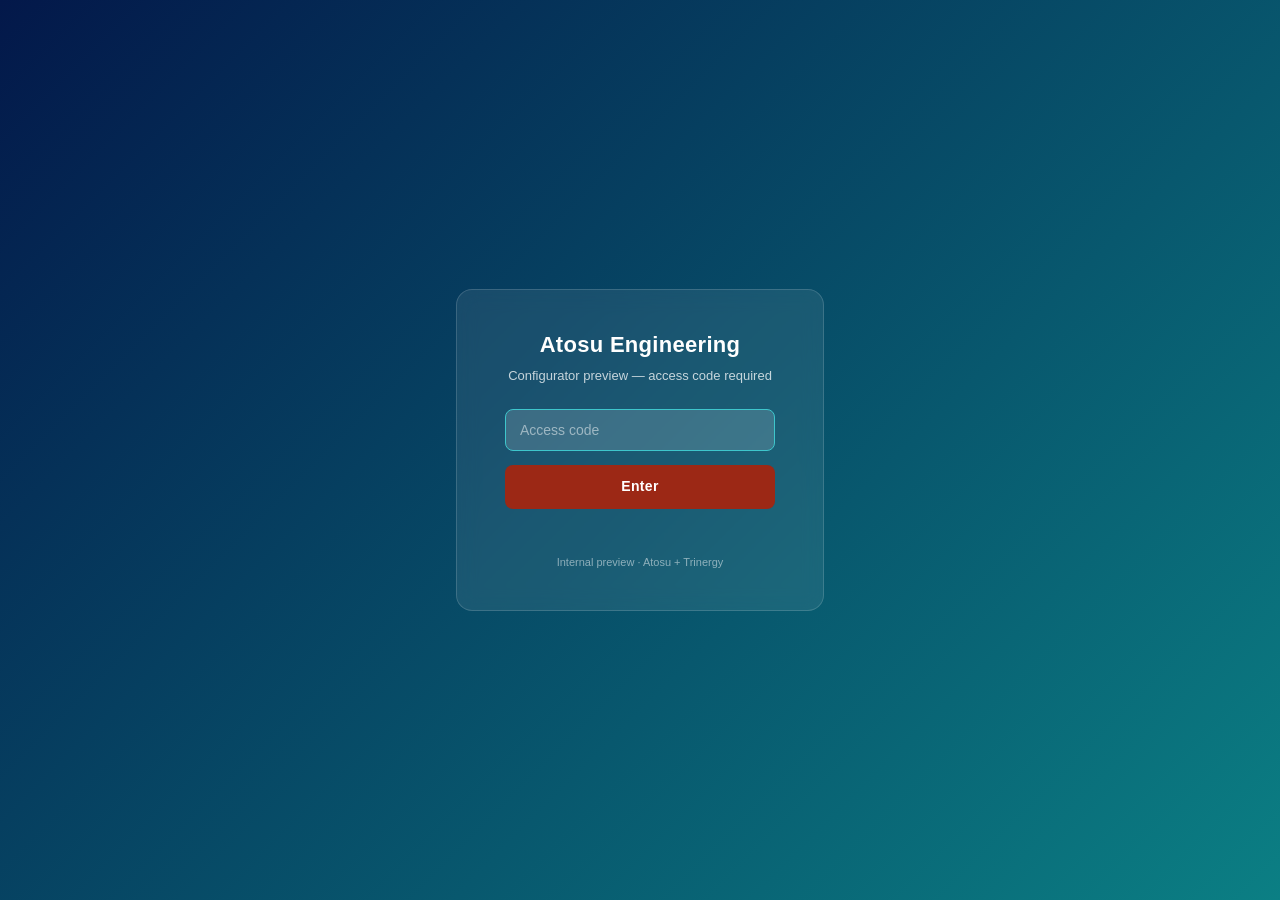
==== demo/configurator/index.html @ ccfc3abc "Add Atosu Configurator — custom UI on StreamPipes backend New nginx container (port 8081) serves a w" ====
<!doctype html>
<html lang="en">
<head>
<meta charset="utf-8"/>
<meta name="viewport" content="width=device-width,initial-scale=1"/>
<title>Atosu Engineering — Configurator</title>
<style>
  :root{--navy:#03184A;--maroon:#9C2815;--teal:#0B7F84;--ink:#0f172a;--bg:#f8fafc;--line:#e2e8f0}
  *{box-sizing:border-box}
  html,body{height:100%;margin:0;font:14px/1.4 -apple-system,BlinkMacSystemFont,"Segoe UI",Inter,Roboto,sans-serif;color:var(--ink);background:var(--bg)}
  button{font:inherit;cursor:pointer}

  /* Access gate */
  #gate{position:fixed;inset:0;background:linear-gradient(135deg,#03184A 0%,#0B7F84 100%);display:grid;place-items:center;z-index:9999;color:#fff}
  #gate .card{background:rgba(255,255,255,.08);backdrop-filter:blur(10px);padding:40px 48px;border-radius:16px;text-align:center;border:1px solid rgba(255,255,255,.15);max-width:380px}
  #gate h1{margin:0 0 6px;font-size:22px;font-weight:700;letter-spacing:.3px}
  #gate .sub{opacity:.75;font-size:13px;margin-bottom:24px}
  #gate input{width:100%;padding:12px 14px;border-radius:8px;border:1px solid rgba(255,255,255,.25);background:rgba(255,255,255,.1);color:#fff;font-size:14px;outline:none}
  #gate input::placeholder{color:rgba(255,255,255,.5)}
  #gate input:focus{border-color:#3EC6CC;background:rgba(255,255,255,.15)}
  #gate button{margin-top:14px;width:100%;padding:12px;background:#9C2815;color:#fff;border:0;border-radius:8px;font-weight:600;letter-spacing:.3px}
  #gate button:hover{background:#b63018}
  #gate .err{margin-top:12px;color:#ffb4a8;font-size:12px;min-height:16px}
  #gate .hint{margin-top:18px;opacity:.5;font-size:11px}

  /* Top bar */
  .topbar{height:52px;background:var(--navy);color:#fff;display:flex;align-items:center;padding:0 18px;gap:14px;box-shadow:0 1px 0 rgba(0,0,0,.08);position:relative;z-index:50}
  .topbar .brand{font-weight:700;letter-spacing:.4px;font-size:15px}
  .topbar .brand span{color:#3EC6CC}
  .topbar .sep{flex:1}
  .topbar button{background:transparent;color:#fff;border:1px solid rgba(255,255,255,.25);padding:7px 14px;border-radius:7px;font-size:13px;display:inline-flex;align-items:center;gap:7px}
  .topbar button:hover{background:rgba(255,255,255,.08)}
  .topbar button.primary{background:#9C2815;border-color:#9C2815}
  .topbar button.primary:hover{background:#b63018}
  .pill{font-size:11px;padding:3px 9px;border-radius:999px;background:rgba(62,198,204,.18);color:#3EC6CC;border:1px solid rgba(62,198,204,.3)}

  /* Body = iframe of the config builder */
  .main{height:calc(100vh - 52px);width:100%;display:flex}
  iframe{flex:1;border:0;height:100%;width:100%;background:#fff}

  /* Live devices slide-over */
  #live{position:fixed;top:52px;right:0;bottom:0;width:440px;background:#fff;box-shadow:-6px 0 24px rgba(2,10,30,.18);transform:translateX(100%);transition:transform .25s ease;z-index:200;display:flex;flex-direction:column}
  #live.open{transform:translateX(0)}
  #live header{padding:14px 18px;background:var(--navy);color:#fff;display:flex;align-items:center;gap:10px}
  #live header b{flex:1;font-size:14px;letter-spacing:.3px}
  #live header button{background:transparent;color:#fff;border:0;font-size:22px;line-height:1;padding:0 6px}
  #live .body{flex:1;overflow:auto;padding:14px 16px}
  #live .toolbar{padding:10px 16px;border-bottom:1px solid var(--line);background:#f8fafc;display:flex;gap:8px}
  #live .toolbar button{flex:1;padding:9px;background:var(--navy);color:#fff;border:0;border-radius:7px;font-weight:600;font-size:12.5px;letter-spacing:.2px}
  #live .toolbar button.ghost{background:#fff;color:var(--navy);border:1px solid var(--line)}
  .dev{border:1px solid var(--line);border-radius:10px;padding:12px 14px;margin-bottom:10px;cursor:pointer;transition:.15s;background:#fff}
  .dev:hover{border-color:var(--navy);box-shadow:0 2px 8px rgba(2,10,30,.08)}
  .dev .row{display:flex;align-items:center;gap:10px}
  .dev .name{font-weight:600;flex:1}
  .dev .meta{font-size:11.5px;color:#64748b;margin-top:5px}
  .badge{font-size:10px;padding:2px 8px;border-radius:999px;font-weight:600;letter-spacing:.3px}
  .badge.on{background:#dcfce7;color:#15803d}
  .badge.off{background:#fee2e2;color:#991b1b}

  /* Add device form */
  #form{display:none;background:#f8fafc;border:1px solid var(--line);border-radius:10px;padding:14px;margin-bottom:12px}
  #form.open{display:block}
  #form label{display:block;font-size:11.5px;font-weight:600;color:#475569;margin:8px 0 4px}
  #form input,#form select{width:100%;padding:8px 10px;border:1px solid var(--line);border-radius:7px;font:inherit;font-size:13px;outline:none}
  #form input:focus,#form select:focus{border-color:var(--teal)}
  #form .btns{display:flex;gap:8px;margin-top:12px}
  #form button{flex:1;padding:8px;border:0;border-radius:7px;font-weight:600;font-size:12.5px}
  #form .save{background:var(--maroon);color:#fff}
  #form .cancel{background:#fff;color:#475569;border:1px solid var(--line)}
  #formMsg{font-size:11.5px;color:#15803d;margin-top:8px;min-height:14px}
  #formMsg.err{color:#991b1b}

  /* Live telemetry modal */
  #tele{position:fixed;inset:0;background:rgba(2,10,30,.55);display:none;align-items:center;justify-content:center;z-index:300}
  #tele.open{display:flex}
  #tele .box{background:#fff;border-radius:14px;max-width:720px;width:92%;max-height:82vh;display:flex;flex-direction:column;box-shadow:0 20px 60px rgba(0,0,0,.3)}
  #tele header{padding:14px 20px;background:var(--navy);color:#fff;border-radius:14px 14px 0 0;display:flex;align-items:center;gap:10px}
  #tele header b{flex:1}
  #tele header .rl{font-size:11px;color:#3EC6CC;letter-spacing:.3px}
  #tele header button{background:transparent;color:#fff;border:0;font-size:22px;line-height:1}
  #tele .body{flex:1;overflow:auto;padding:14px 18px}
  #tele table{width:100%;border-collapse:collapse;font-size:12.5px}
  #tele th{text-align:left;padding:9px 10px;background:#f1f5f9;color:#334155;font-weight:600;position:sticky;top:0;border-bottom:2px solid var(--line)}
  #tele td{padding:8px 10px;border-bottom:1px solid #f1f5f9;color:#334155;font-family:ui-monospace,SFMono-Regular,Menlo,monospace;font-size:12px}
  #tele td.ts{color:#64748b;white-space:nowrap}
  #tele .fault td{background:#fef2f2}
  #tele .foot{padding:10px 18px;background:#f8fafc;border-top:1px solid var(--line);display:flex;align-items:center;font-size:11.5px;color:#64748b;border-radius:0 0 14px 14px}
  #tele .foot .dot{width:7px;height:7px;background:#15803d;border-radius:50%;margin-right:7px;animation:pulse 1.6s ease-in-out infinite}
  @keyframes pulse{0%,100%{opacity:1}50%{opacity:.3}}
</style>
</head>
<body>

<!-- ================= Access gate ================= -->
<div id="gate">
  <div class="card">
    <h1>Atosu Engineering</h1>
    <div class="sub">Configurator preview — access code required</div>
    <input id="code" type="password" placeholder="Access code" autofocus/>
    <button onclick="checkCode()">Enter</button>
    <div class="err" id="gateErr"></div>
    <div class="hint">Internal preview · Atosu + Trinergy</div>
  </div>
</div>

<!-- ================= Top bar ================= -->
<div class="topbar">
  <div class="brand">Atosu <span>Configurator</span></div>
  <span class="pill" id="connPill">● connecting</span>
  <div class="sep"></div>
  <button onclick="toggleLive()">📡 Live Devices</button>
  <button class="primary" onclick="openBuilder()">⚙︎ Open Builder</button>
</div>

<!-- ================= Config builder in iframe ================= -->
<div class="main">
  <iframe id="bldr" src="builder.html" title="Atosu Builder"></iframe>
</div>

<!-- ================= Live devices panel ================= -->
<aside id="live">
  <header>
    <b>Live Devices · StreamPipes</b>
    <button onclick="toggleLive()">×</button>
  </header>
  <div class="toolbar">
    <button onclick="showForm()">+ Add Device</button>
    <button class="ghost" onclick="loadDevices()">↻ Refresh</button>
  </div>
  <div class="body">
    <div id="form">
      <label>Device name</label>
      <input id="fName" placeholder="e.g. PMP-07 Centrifugal Pump"/>
      <label>MQTT topic</label>
      <input id="fTopic" placeholder="e.g. atosu/pmp-07/telemetry"/>
      <label>Device type</label>
      <select id="fType">
        <option value="motor">Motor</option>
        <option value="pump">Pump</option>
        <option value="sensor">Generic sensor</option>
      </select>
      <div class="btns">
        <button class="cancel" onclick="hideForm()">Cancel</button>
        <button class="save" onclick="createDevice()">Create</button>
      </div>
      <div id="formMsg"></div>
    </div>
    <div id="devList">Loading devices…</div>
  </div>
</aside>

<!-- ================= Live telemetry modal ================= -->
<div id="tele">
  <div class="box">
    <header>
      <b id="teleTitle">—</b>
      <span class="rl">LIVE · auto-refresh 2s</span>
      <button onclick="closeTele()">×</button>
    </header>
    <div class="body">
      <table>
        <thead><tr id="teleHead"></tr></thead>
        <tbody id="teleBody"></tbody>
      </table>
    </div>
    <div class="foot"><span class="dot"></span><span id="teleFoot">Streaming from Atosu StreamPipes data lake</span></div>
  </div>
</div>

<script>
/* ================= Config ================= */
const ACCESS_CODE = 'atosu';
const SP = '/sp/streampipes-backend/api';
const CREDS = {username:'admin@atosu.com', password:'Atosu-VCAg5tYtyI'};
let TOKEN = sessionStorage.getItem('sp-token') || '';
let telePoll = null;

/* ================= Access gate ================= */
function checkCode(){
  const v = (document.getElementById('code').value||'').trim().toLowerCase();
  if (v !== ACCESS_CODE){ document.getElementById('gateErr').textContent='Invalid code.'; return; }
  sessionStorage.setItem('atosu-access','1');
  document.getElementById('gate').style.display='none';
  init();
}
document.getElementById('code').addEventListener('keydown', e=>{ if(e.key==='Enter') checkCode(); });
if (sessionStorage.getItem('atosu-access')==='1'){ document.getElementById('gate').style.display='none'; setTimeout(init,10); }

/* ================= StreamPipes login ================= */
async function login(){
  try{
    const r = await fetch(SP+'/v2/auth/login',{method:'POST',headers:{'Content-Type':'application/json'},body:JSON.stringify(CREDS)});
    if(!r.ok) throw new Error('HTTP '+r.status);
    const j = await r.json();
    TOKEN = j.accessToken;
    sessionStorage.setItem('sp-token', TOKEN);
    pill('● connected','#3EC6CC');
    return true;
  }catch(e){ pill('● offline','#f87171'); return false; }
}
function pill(txt,color){ const p=document.getElementById('connPill'); p.textContent=txt; p.style.color=color; p.style.borderColor=color; p.style.background='transparent'; }
async function spGet(path){
  const r = await fetch(SP+path, {headers:{Authorization:'Bearer '+TOKEN}});
  if (r.status===401){ await login(); return spGet(path); }
  return r.json();
}
async function spPost(path, body){
  const r = await fetch(SP+path, {method:'POST',headers:{Authorization:'Bearer '+TOKEN,'Content-Type':'application/json'},body:JSON.stringify(body)});
  if (r.status===401){ await login(); return spPost(path,body); }
  return {status:r.status, body: await r.text()};
}

/* ================= Devices list ================= */
async function loadDevices(){
  const list = document.getElementById('devList');
  list.innerHTML = '<div style="padding:20px;text-align:center;color:#94a3b8;font-size:12px">Loading…</div>';
  try{
    const adapters = await spGet('/v2/connect/master/adapters');
    if (!Array.isArray(adapters) || adapters.length===0){
      list.innerHTML = '<div style="padding:30px;text-align:center;color:#94a3b8;font-size:13px">No devices yet.<br/>Click <b>+ Add Device</b> to create one.</div>';
      return;
    }
    list.innerHTML = adapters.map(a => {
      const name = a.name || 'Unnamed';
      const running = a.running === true || a.selectedEndpointUrl != null;
      const type = (a.name||'').toLowerCase().includes('pump') ? '💧 Pump' : '⚙︎ Motor/Device';
      const measure = a.dataLakeMeasureName || a.correspondingDataStreamElementId || '';
      return `<div class="dev" onclick="openTele('${(a.elementId||'').replace(/'/g,"\\'")}','${name.replace(/'/g,"\\'")}')">
        <div class="row">
          <div class="name">${name}</div>
          <span class="badge ${running?'on':'off'}">${running?'RUNNING':'STOPPED'}</span>
        </div>
        <div class="meta">${type} · ${a.adapterType||'MQTT'} ${measure?'· '+measure:''}</div>
      </div>`;
    }).join('');
  }catch(e){
    list.innerHTML = `<div style="padding:20px;text-align:center;color:#991b1b;font-size:12px">Could not load: ${e.message}</div>`;
  }
}

/* ================= Add device ================= */
function showForm(){ document.getElementById('form').classList.add('open'); document.getElementById('formMsg').textContent=''; }
function hideForm(){ document.getElementById('form').classList.remove('open'); ['fName','fTopic'].forEach(id=>document.getElementById(id).value=''); }

async function createDevice(){
  const name = (document.getElementById('fName').value||'').trim();
  const topic = (document.getElementById('fTopic').value||'').trim();
  const type = document.getElementById('fType').value;
  const msg = document.getElementById('formMsg'); msg.className=''; msg.textContent='';
  if (!name || !topic){ msg.className='err'; msg.textContent='Name and topic required.'; return; }
  msg.textContent = 'Creating adapter on StreamPipes…';

  // Fetch an existing adapter as template, mutate it. (Keeps us tolerant of version changes.)
  try{
    const existing = await spGet('/v2/connect/master/adapters');
    const tmpl = existing && existing[0];
    if (!tmpl){ msg.className='err'; msg.textContent='Needs at least one adapter in StreamPipes as template. Create one via Connect first.'; return; }
    // Deep-clone + strip identity + update name/topic
    const dup = JSON.parse(JSON.stringify(tmpl));
    delete dup.elementId; delete dup.rev; delete dup._rev; delete dup._id;
    dup.name = name;
    dup.description = `${type} device · created via Atosu Configurator`;
    // Patch topic in the config (MQTT adapter stores it in config.values[?].value)
    const cfgStr = JSON.stringify(dup);
    const patched = cfgStr.replace(/"atosu\/[^"]+"/g, `"${topic}"`);
    const body = JSON.parse(patched);
    const res = await spPost('/v2/connect/master/adapter', body);
    if (res.status>=200 && res.status<300){
      msg.textContent = '✓ Device created in StreamPipes';
      setTimeout(()=>{ hideForm(); loadDevices(); }, 900);
    } else {
      msg.className='err'; msg.textContent = `Server said HTTP ${res.status}. Try creating via StreamPipes Connect UI for complex adapters.`;
    }
  }catch(e){ msg.className='err'; msg.textContent='Error: '+e.message; }
}

/* ================= Live telemetry ================= */
async function openTele(adapterId, name){
  document.getElementById('teleTitle').textContent = name;
  document.getElementById('teleHead').innerHTML = '<th>Timestamp</th><th>Loading…</th>';
  document.getElementById('teleBody').innerHTML = '';
  document.getElementById('tele').classList.add('open');
  // Find the measurement name for this adapter
  const adapters = await spGet('/v2/connect/master/adapters');
  const a = adapters.find(x => x.elementId === adapterId);
  const measure = a?.dataLakeMeasureName || a?.name;
  if (!measure){ document.getElementById('teleFoot').textContent='No data lake measurement for this device.'; return; }
  pollTele(measure);
  telePoll = setInterval(()=>pollTele(measure), 2000);
}
function closeTele(){ document.getElementById('tele').classList.remove('open'); if(telePoll){clearInterval(telePoll); telePoll=null;} }

async function pollTele(measure){
  try{
    // Measurement name may contain spaces — encode
    const path = `/v4/datalake/measurements/${encodeURIComponent(measure)}?orderBy=time&maxResults=20&order=DESC`;
    const data = await spGet(path);
    const rows = (data?.allDataSeries?.[0]?.rows) || data?.rows || [];
    const hdrs = (data?.allDataSeries?.[0]?.headers) || data?.headers || [];
    if (!rows.length){ document.getElementById('teleBody').innerHTML='<tr><td colspan="99" style="text-align:center;color:#94a3b8">waiting for data…</td></tr>'; return; }
    document.getElementById('teleHead').innerHTML = hdrs.map((h,i)=>`<th>${i===0?'Time':h}</th>`).join('');
    document.getElementById('teleBody').innerHTML = rows.map(r=>{
      const faulty = r.some(v=>String(v).toUpperCase().includes('FAULT')||String(v).toUpperCase().includes('CAVIT'));
      return `<tr class="${faulty?'fault':''}">`+r.map((v,i)=>{
        if (i===0){ try{ return `<td class="ts">${new Date(v).toLocaleTimeString()}</td>`; }catch(_){return `<td class="ts">${v}</td>`;} }
        return `<td>${typeof v==='number'? v.toFixed(2) : v}</td>`;
      }).join('')+'</tr>';
    }).join('');
    document.getElementById('teleFoot').textContent = `${rows.length} rows · measurement: ${measure}`;
  }catch(e){ document.getElementById('teleFoot').textContent='Error: '+e.message; }
}

/* ================= UI helpers ================= */
function toggleLive(){ document.getElementById('live').classList.toggle('open'); if(document.getElementById('live').classList.contains('open')) loadDevices(); }
function openBuilder(){ document.getElementById('bldr').contentWindow.focus(); }

async function init(){
  pill('● connecting','#fbbf24');
  const ok = await login();
  if (ok) loadDevices();
}
</script>
</body>
</html>
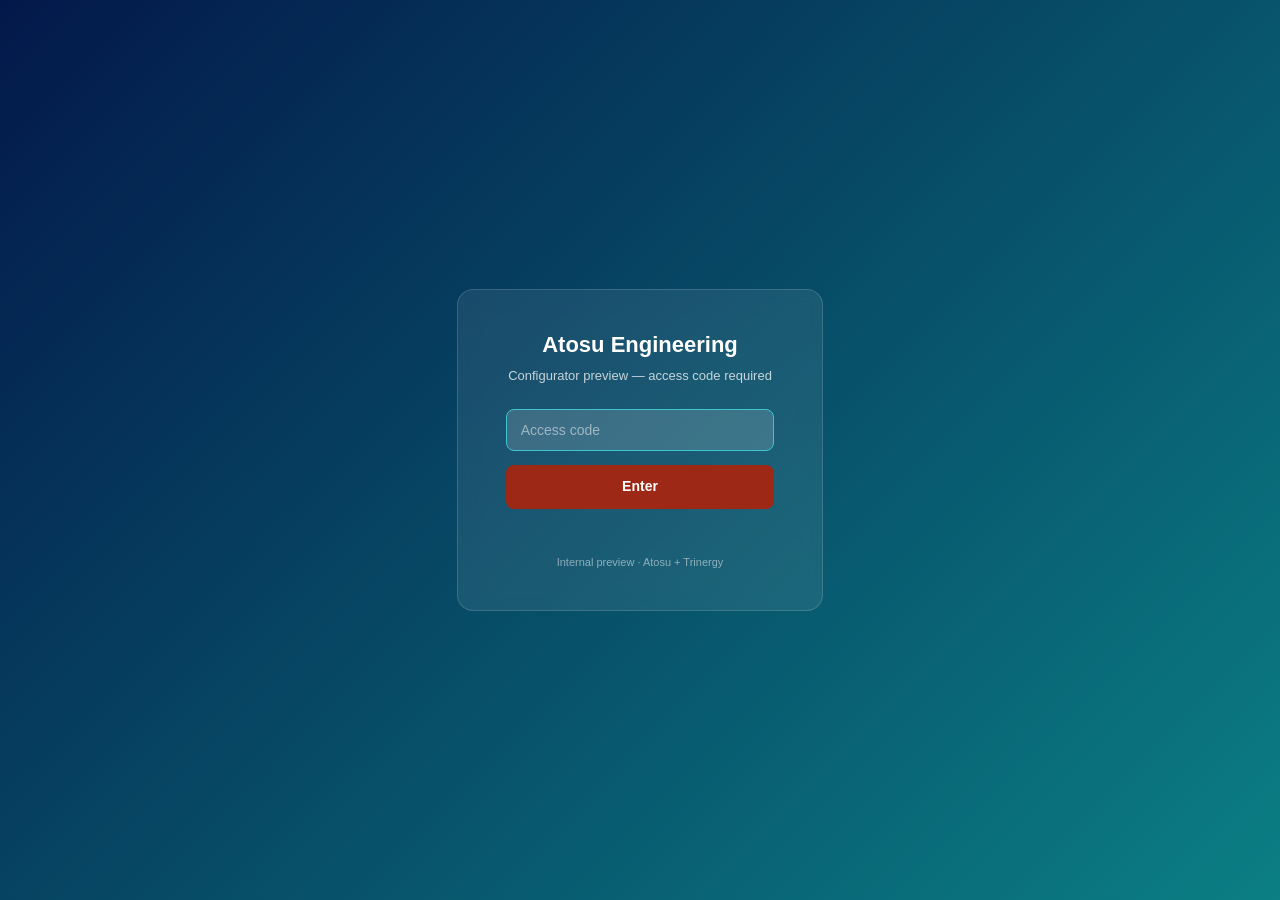
==== commit a777d255: "Configurator v2: live chart, full-screen expand, Atosu-only labels, quick-fill chips - Remove 'Strea" ====
--- a/demo/configurator/index.html
+++ b/demo/configurator/index.html
@@ -5,7 +5,7 @@
 <meta name="viewport" content="width=device-width,initial-scale=1"/>
 <title>Atosu Engineering — Configurator</title>
 <style>
-  :root{--navy:#03184A;--maroon:#9C2815;--teal:#0B7F84;--ink:#0f172a;--bg:#f8fafc;--line:#e2e8f0}
+  :root{--navy:#03184A;--maroon:#9C2815;--teal:#0B7F84;--cyan:#3EC6CC;--ink:#0f172a;--bg:#f8fafc;--line:#e2e8f0;--muted:#64748b}
   *{box-sizing:border-box}
   html,body{height:100%;margin:0;font:14px/1.4 -apple-system,BlinkMacSystemFont,"Segoe UI",Inter,Roboto,sans-serif;color:var(--ink);background:var(--bg)}
   button{font:inherit;cursor:pointer}
@@ -13,47 +13,57 @@
   /* Access gate */
   #gate{position:fixed;inset:0;background:linear-gradient(135deg,#03184A 0%,#0B7F84 100%);display:grid;place-items:center;z-index:9999;color:#fff}
   #gate .card{background:rgba(255,255,255,.08);backdrop-filter:blur(10px);padding:40px 48px;border-radius:16px;text-align:center;border:1px solid rgba(255,255,255,.15);max-width:380px}
-  #gate h1{margin:0 0 6px;font-size:22px;font-weight:700;letter-spacing:.3px}
+  #gate h1{margin:0 0 6px;font-size:22px;font-weight:700}
   #gate .sub{opacity:.75;font-size:13px;margin-bottom:24px}
   #gate input{width:100%;padding:12px 14px;border-radius:8px;border:1px solid rgba(255,255,255,.25);background:rgba(255,255,255,.1);color:#fff;font-size:14px;outline:none}
   #gate input::placeholder{color:rgba(255,255,255,.5)}
-  #gate input:focus{border-color:#3EC6CC;background:rgba(255,255,255,.15)}
-  #gate button{margin-top:14px;width:100%;padding:12px;background:#9C2815;color:#fff;border:0;border-radius:8px;font-weight:600;letter-spacing:.3px}
+  #gate input:focus{border-color:var(--cyan);background:rgba(255,255,255,.15)}
+  #gate button{margin-top:14px;width:100%;padding:12px;background:var(--maroon);color:#fff;border:0;border-radius:8px;font-weight:600}
   #gate button:hover{background:#b63018}
   #gate .err{margin-top:12px;color:#ffb4a8;font-size:12px;min-height:16px}
   #gate .hint{margin-top:18px;opacity:.5;font-size:11px}
 
   /* Top bar */
-  .topbar{height:52px;background:var(--navy);color:#fff;display:flex;align-items:center;padding:0 18px;gap:14px;box-shadow:0 1px 0 rgba(0,0,0,.08);position:relative;z-index:50}
-  .topbar .brand{font-weight:700;letter-spacing:.4px;font-size:15px}
-  .topbar .brand span{color:#3EC6CC}
+  .topbar{height:52px;background:var(--navy);color:#fff;display:flex;align-items:center;padding:0 18px;gap:14px;position:relative;z-index:50}
+  .topbar .brand{font-weight:700;font-size:15px;letter-spacing:.4px}
+  .topbar .brand span{color:var(--cyan)}
   .topbar .sep{flex:1}
-  .topbar button{background:transparent;color:#fff;border:1px solid rgba(255,255,255,.25);padding:7px 14px;border-radius:7px;font-size:13px;display:inline-flex;align-items:center;gap:7px}
+  .topbar button{background:transparent;color:#fff;border:1px solid rgba(255,255,255,.25);padding:7px 14px;border-radius:7px;font-size:13px}
   .topbar button:hover{background:rgba(255,255,255,.08)}
-  .topbar button.primary{background:#9C2815;border-color:#9C2815}
+  .topbar button.primary{background:var(--maroon);border-color:var(--maroon)}
   .topbar button.primary:hover{background:#b63018}
-  .pill{font-size:11px;padding:3px 9px;border-radius:999px;background:rgba(62,198,204,.18);color:#3EC6CC;border:1px solid rgba(62,198,204,.3)}
-
-  /* Body = iframe of the config builder */
+  .pill{font-size:11px;padding:3px 9px;border-radius:999px;color:var(--cyan);border:1px solid rgba(62,198,204,.3)}
+
+  /* Main */
   .main{height:calc(100vh - 52px);width:100%;display:flex}
   iframe{flex:1;border:0;height:100%;width:100%;background:#fff}
 
-  /* Live devices slide-over */
-  #live{position:fixed;top:52px;right:0;bottom:0;width:440px;background:#fff;box-shadow:-6px 0 24px rgba(2,10,30,.18);transform:translateX(100%);transition:transform .25s ease;z-index:200;display:flex;flex-direction:column}
+  /* Slide-over (collapsed) */
+  #live{position:fixed;top:52px;right:0;bottom:0;width:440px;background:#fff;box-shadow:-6px 0 24px rgba(2,10,30,.18);transform:translateX(100%);transition:transform .25s,width .25s;z-index:200;display:flex;flex-direction:column}
   #live.open{transform:translateX(0)}
-  #live header{padding:14px 18px;background:var(--navy);color:#fff;display:flex;align-items:center;gap:10px}
+  #live.full{width:calc(100vw);top:52px}
+  #live header{padding:14px 18px;background:var(--navy);color:#fff;display:flex;align-items:center;gap:8px}
   #live header b{flex:1;font-size:14px;letter-spacing:.3px}
-  #live header button{background:transparent;color:#fff;border:0;font-size:22px;line-height:1;padding:0 6px}
-  #live .body{flex:1;overflow:auto;padding:14px 16px}
+  #live header button{background:transparent;color:#fff;border:0;font-size:20px;line-height:1;padding:0 6px}
   #live .toolbar{padding:10px 16px;border-bottom:1px solid var(--line);background:#f8fafc;display:flex;gap:8px}
-  #live .toolbar button{flex:1;padding:9px;background:var(--navy);color:#fff;border:0;border-radius:7px;font-weight:600;font-size:12.5px;letter-spacing:.2px}
+  #live .toolbar button{flex:1;padding:9px;background:var(--navy);color:#fff;border:0;border-radius:7px;font-weight:600;font-size:12.5px}
   #live .toolbar button.ghost{background:#fff;color:var(--navy);border:1px solid var(--line)}
+
+  /* Full-screen layout: list left, details right */
+  #live .layout{flex:1;overflow:auto;display:flex;flex-direction:column}
+  #live.full .layout{flex-direction:row;overflow:hidden}
+  #live.full .leftCol{width:360px;border-right:1px solid var(--line);overflow:auto;background:#fafbfd;flex:0 0 360px}
+  #live.full .rightCol{flex:1;overflow:auto;padding:18px 22px;background:#fff;display:block}
+  #live:not(.full) .rightCol{display:none}
+  .leftCol{padding:12px 14px}
+
   .dev{border:1px solid var(--line);border-radius:10px;padding:12px 14px;margin-bottom:10px;cursor:pointer;transition:.15s;background:#fff}
   .dev:hover{border-color:var(--navy);box-shadow:0 2px 8px rgba(2,10,30,.08)}
+  .dev.sel{border-color:var(--navy);box-shadow:0 0 0 2px rgba(3,24,74,.08)}
   .dev .row{display:flex;align-items:center;gap:10px}
   .dev .name{font-weight:600;flex:1}
-  .dev .meta{font-size:11.5px;color:#64748b;margin-top:5px}
-  .badge{font-size:10px;padding:2px 8px;border-radius:999px;font-weight:600;letter-spacing:.3px}
+  .dev .meta{font-size:11.5px;color:var(--muted);margin-top:5px}
+  .badge{font-size:10px;padding:2px 8px;border-radius:999px;font-weight:600}
   .badge.on{background:#dcfce7;color:#15803d}
   .badge.off{background:#fee2e2;color:#991b1b}
 
@@ -69,29 +79,43 @@
   #form .cancel{background:#fff;color:#475569;border:1px solid var(--line)}
   #formMsg{font-size:11.5px;color:#15803d;margin-top:8px;min-height:14px}
   #formMsg.err{color:#991b1b}
-
-  /* Live telemetry modal */
-  #tele{position:fixed;inset:0;background:rgba(2,10,30,.55);display:none;align-items:center;justify-content:center;z-index:300}
-  #tele.open{display:flex}
-  #tele .box{background:#fff;border-radius:14px;max-width:720px;width:92%;max-height:82vh;display:flex;flex-direction:column;box-shadow:0 20px 60px rgba(0,0,0,.3)}
-  #tele header{padding:14px 20px;background:var(--navy);color:#fff;border-radius:14px 14px 0 0;display:flex;align-items:center;gap:10px}
-  #tele header b{flex:1}
-  #tele header .rl{font-size:11px;color:#3EC6CC;letter-spacing:.3px}
-  #tele header button{background:transparent;color:#fff;border:0;font-size:22px;line-height:1}
-  #tele .body{flex:1;overflow:auto;padding:14px 18px}
-  #tele table{width:100%;border-collapse:collapse;font-size:12.5px}
-  #tele th{text-align:left;padding:9px 10px;background:#f1f5f9;color:#334155;font-weight:600;position:sticky;top:0;border-bottom:2px solid var(--line)}
-  #tele td{padding:8px 10px;border-bottom:1px solid #f1f5f9;color:#334155;font-family:ui-monospace,SFMono-Regular,Menlo,monospace;font-size:12px}
-  #tele td.ts{color:#64748b;white-space:nowrap}
-  #tele .fault td{background:#fef2f2}
-  #tele .foot{padding:10px 18px;background:#f8fafc;border-top:1px solid var(--line);display:flex;align-items:center;font-size:11.5px;color:#64748b;border-radius:0 0 14px 14px}
-  #tele .foot .dot{width:7px;height:7px;background:#15803d;border-radius:50%;margin-right:7px;animation:pulse 1.6s ease-in-out infinite}
+  .chips{display:flex;gap:6px;flex-wrap:wrap;margin-top:8px}
+  .chip{font-size:11px;padding:5px 10px;background:#fff;border:1px solid var(--line);border-radius:999px;cursor:pointer;color:#334155}
+  .chip:hover{border-color:var(--teal);color:var(--teal)}
+  .help{font-size:11.5px;color:var(--muted);margin-top:6px;line-height:1.5}
+
+  /* Right column — chart + table */
+  .pageTitle{display:flex;align-items:baseline;gap:14px;margin-bottom:14px}
+  .pageTitle h2{margin:0;font-size:18px;color:var(--navy)}
+  .pageTitle .live{font-size:11px;color:#15803d;display:flex;align-items:center;gap:6px}
+  .pageTitle .live .dot{width:7px;height:7px;background:#15803d;border-radius:50%;animation:pulse 1.6s ease-in-out infinite}
   @keyframes pulse{0%,100%{opacity:1}50%{opacity:.3}}
+
+  .chartCard{background:#fff;border:1px solid var(--line);border-radius:10px;padding:14px;margin-bottom:14px}
+  .chartHdr{display:flex;align-items:center;gap:12px;margin-bottom:10px}
+  .chartHdr .legend{font-size:11.5px;display:flex;align-items:center;gap:5px;color:#334155}
+  .chartHdr .legend .sw{width:12px;height:3px;border-radius:2px}
+  .chartHdr .val{font-family:ui-monospace,Menlo,monospace;font-weight:600;margin-left:4px}
+  svg.chart{display:block;width:100%;height:220px}
+
+  .tableCard{background:#fff;border:1px solid var(--line);border-radius:10px;overflow:hidden}
+  .tableCard table{width:100%;border-collapse:collapse;font-size:12.5px}
+  .tableCard th{text-align:left;padding:9px 12px;background:#f1f5f9;color:#334155;font-weight:600;position:sticky;top:0;border-bottom:2px solid var(--line)}
+  .tableCard td{padding:7px 12px;border-bottom:1px solid #f1f5f9;color:#334155;font-family:ui-monospace,Menlo,monospace;font-size:12px}
+  .tableCard td.ts{color:var(--muted);white-space:nowrap}
+  .tableCard tr.fault td{background:#fef2f2}
+  .tableWrap{max-height:420px;overflow:auto}
+
+  /* Compact modal variant (collapsed slider) */
+  #live:not(.full) .inlineDetail{display:none}
+
+  .empty{padding:30px;text-align:center;color:#94a3b8;font-size:13px}
+  .loading{padding:20px;text-align:center;color:#94a3b8;font-size:12px}
+  .fakeTag{display:inline-block;font-size:10px;padding:2px 7px;border-radius:4px;background:rgba(62,198,204,.15);color:var(--teal);margin-left:6px;letter-spacing:.3px;font-weight:600}
 </style>
 </head>
 <body>
 
-<!-- ================= Access gate ================= -->
 <div id="gate">
   <div class="card">
     <h1>Atosu Engineering</h1>
@@ -103,222 +127,264 @@
   </div>
 </div>
 
-<!-- ================= Top bar ================= -->
 <div class="topbar">
   <div class="brand">Atosu <span>Configurator</span></div>
   <span class="pill" id="connPill">● connecting</span>
   <div class="sep"></div>
-  <button onclick="toggleLive()">📡 Live Devices</button>
-  <button class="primary" onclick="openBuilder()">⚙︎ Open Builder</button>
+  <button onclick="toggleLive()">📡 Devices</button>
+  <button class="primary" onclick="openBuilder()">⚙︎ Builder</button>
 </div>
 
-<!-- ================= Config builder in iframe ================= -->
-<div class="main">
-  <iframe id="bldr" src="builder.html" title="Atosu Builder"></iframe>
-</div>
-
-<!-- ================= Live devices panel ================= -->
+<div class="main"><iframe id="bldr" src="builder.html" title="Atosu Builder"></iframe></div>
+
 <aside id="live">
   <header>
-    <b>Live Devices · StreamPipes</b>
-    <button onclick="toggleLive()">×</button>
+    <b>Atosu Devices <span class="fakeTag">LIVE</span></b>
+    <button onclick="toggleFull()" title="Expand / collapse" id="expBtn">⛶</button>
+    <button onclick="toggleLive()" title="Close">×</button>
   </header>
-  <div class="toolbar">
-    <button onclick="showForm()">+ Add Device</button>
-    <button class="ghost" onclick="loadDevices()">↻ Refresh</button>
-  </div>
-  <div class="body">
-    <div id="form">
-      <label>Device name</label>
-      <input id="fName" placeholder="e.g. PMP-07 Centrifugal Pump"/>
-      <label>MQTT topic</label>
-      <input id="fTopic" placeholder="e.g. atosu/pmp-07/telemetry"/>
-      <label>Device type</label>
-      <select id="fType">
-        <option value="motor">Motor</option>
-        <option value="pump">Pump</option>
-        <option value="sensor">Generic sensor</option>
-      </select>
-      <div class="btns">
-        <button class="cancel" onclick="hideForm()">Cancel</button>
-        <button class="save" onclick="createDevice()">Create</button>
+
+  <div class="layout">
+    <!-- Left column: toolbar + list -->
+    <div class="leftCol">
+      <div class="toolbar">
+        <button onclick="showForm()">+ Add Device</button>
+        <button class="ghost" onclick="loadDevices()">↻ Refresh</button>
       </div>
-      <div id="formMsg"></div>
+      <div id="form">
+        <label>Device name</label>
+        <input id="fName" placeholder="e.g. TLDD-02 Motor"/>
+        <label>MQTT topic</label>
+        <input id="fTopic" placeholder="e.g. atosu/tldd-02/telemetry"/>
+        <label>Device type</label>
+        <select id="fType">
+          <option value="motor">Motor</option>
+          <option value="pump">Pump</option>
+          <option value="sensor">Generic sensor</option>
+        </select>
+        <div class="help">💡 Quick-fill with a live standby device:</div>
+        <div class="chips">
+          <span class="chip" onclick="fill('TLDD-02 Motor','atosu/tldd-02/telemetry','motor')">TLDD-02 Motor</span>
+          <span class="chip" onclick="fill('PMP-07 Pump','atosu/pmp-07/telemetry','pump')">PMP-07 Pump</span>
+        </div>
+        <div class="btns">
+          <button class="cancel" onclick="hideForm()">Cancel</button>
+          <button class="save" onclick="createDevice()">Create</button>
+        </div>
+        <div id="formMsg"></div>
+      </div>
+      <div id="devList" style="padding:4px 2px">Loading…</div>
     </div>
-    <div id="devList">Loading devices…</div>
+
+    <!-- Right column: chart + table (full-screen only) -->
+    <div class="rightCol" id="rightCol">
+      <div class="pageTitle">
+        <h2 id="detailTitle">Pick a device on the left</h2>
+        <span class="live" id="liveTag" style="display:none"><span class="dot"></span>live · auto-refresh 2s</span>
+      </div>
+      <div id="detailBody" class="empty">Click a device to see its live telemetry chart and table.</div>
+    </div>
   </div>
 </aside>
 
-<!-- ================= Live telemetry modal ================= -->
-<div id="tele">
-  <div class="box">
-    <header>
-      <b id="teleTitle">—</b>
-      <span class="rl">LIVE · auto-refresh 2s</span>
-      <button onclick="closeTele()">×</button>
+<!-- Compact modal when slider is NOT full-screen -->
+<div id="tele" style="position:fixed;inset:0;background:rgba(2,10,30,.55);display:none;align-items:center;justify-content:center;z-index:300">
+  <div style="background:#fff;border-radius:14px;max-width:780px;width:92%;max-height:86vh;display:flex;flex-direction:column;box-shadow:0 20px 60px rgba(0,0,0,.3)">
+    <header style="padding:14px 20px;background:var(--navy);color:#fff;border-radius:14px 14px 0 0;display:flex;align-items:center;gap:10px">
+      <b id="mTitle" style="flex:1">—</b>
+      <span style="font-size:11px;color:var(--cyan)">LIVE · auto-refresh 2s</span>
+      <button onclick="closeTele()" style="background:transparent;color:#fff;border:0;font-size:22px">×</button>
     </header>
-    <div class="body">
-      <table>
-        <thead><tr id="teleHead"></tr></thead>
-        <tbody id="teleBody"></tbody>
-      </table>
+    <div style="padding:14px 18px;overflow:auto">
+      <div class="chartCard"><div class="chartHdr" id="mLegend"></div><svg class="chart" id="mSvg" viewBox="0 0 600 220" preserveAspectRatio="none"></svg></div>
+      <div class="tableCard"><div class="tableWrap"><table><thead><tr id="mHead"></tr></thead><tbody id="mBody"></tbody></table></div></div>
     </div>
-    <div class="foot"><span class="dot"></span><span id="teleFoot">Streaming from Atosu StreamPipes data lake</span></div>
   </div>
 </div>
 
 <script>
-/* ================= Config ================= */
-const ACCESS_CODE = 'atosu';
-const SP = '/sp/streampipes-backend/api';
-const CREDS = {username:'admin@atosu.com', password:'Atosu-VCAg5tYtyI'};
-let TOKEN = sessionStorage.getItem('sp-token') || '';
-let telePoll = null;
-
-/* ================= Access gate ================= */
+/* ============ Config ============ */
+const ACCESS_CODE='atosu', SP='/sp/streampipes-backend/api';
+const CREDS={username:'admin@atosu.com',password:'Atosu-VCAg5tYtyI'};
+let TOKEN=sessionStorage.getItem('sp-token')||'', poll=null, selected=null;
+
+/* ============ Access gate ============ */
 function checkCode(){
-  const v = (document.getElementById('code').value||'').trim().toLowerCase();
-  if (v !== ACCESS_CODE){ document.getElementById('gateErr').textContent='Invalid code.'; return; }
-  sessionStorage.setItem('atosu-access','1');
-  document.getElementById('gate').style.display='none';
-  init();
-}
-document.getElementById('code').addEventListener('keydown', e=>{ if(e.key==='Enter') checkCode(); });
-if (sessionStorage.getItem('atosu-access')==='1'){ document.getElementById('gate').style.display='none'; setTimeout(init,10); }
-
-/* ================= StreamPipes login ================= */
+  if(((document.getElementById('code').value||'').trim().toLowerCase())!==ACCESS_CODE){document.getElementById('gateErr').textContent='Invalid code.';return;}
+  sessionStorage.setItem('atosu-access','1');document.getElementById('gate').style.display='none';init();
+}
+document.getElementById('code').addEventListener('keydown',e=>{if(e.key==='Enter')checkCode();});
+if(sessionStorage.getItem('atosu-access')==='1'){document.getElementById('gate').style.display='none';setTimeout(init,10);}
+
+/* ============ API ============ */
 async function login(){
+  try{const r=await fetch(SP+'/v2/auth/login',{method:'POST',headers:{'Content-Type':'application/json'},body:JSON.stringify(CREDS)});
+    if(!r.ok)throw 0;const j=await r.json();TOKEN=j.accessToken;sessionStorage.setItem('sp-token',TOKEN);pill('● connected',getComputedStyle(document.documentElement).getPropertyValue('--cyan').trim()||'#3EC6CC');return true;
+  }catch(e){pill('● offline','#f87171');return false;}
+}
+function pill(t,c){const p=document.getElementById('connPill');p.textContent=t;p.style.color=c;p.style.borderColor=c;}
+async function spGet(path){
+  const r=await fetch(SP+path,{headers:{Authorization:'Bearer '+TOKEN}});
+  if(r.status===401){await login();return spGet(path);}
+  return r.json();
+}
+async function spPost(path,body){
+  const r=await fetch(SP+path,{method:'POST',headers:{Authorization:'Bearer '+TOKEN,'Content-Type':'application/json'},body:JSON.stringify(body)});
+  if(r.status===401){await login();return spPost(path,body);}
+  return {status:r.status,body:await r.text()};
+}
+
+/* ============ Devices ============ */
+async function loadDevices(){
+  const list=document.getElementById('devList');list.innerHTML='<div class="loading">Loading…</div>';
   try{
-    const r = await fetch(SP+'/v2/auth/login',{method:'POST',headers:{'Content-Type':'application/json'},body:JSON.stringify(CREDS)});
-    if(!r.ok) throw new Error('HTTP '+r.status);
-    const j = await r.json();
-    TOKEN = j.accessToken;
-    sessionStorage.setItem('sp-token', TOKEN);
-    pill('● connected','#3EC6CC');
-    return true;
-  }catch(e){ pill('● offline','#f87171'); return false; }
-}
-function pill(txt,color){ const p=document.getElementById('connPill'); p.textContent=txt; p.style.color=color; p.style.borderColor=color; p.style.background='transparent'; }
-async function spGet(path){
-  const r = await fetch(SP+path, {headers:{Authorization:'Bearer '+TOKEN}});
-  if (r.status===401){ await login(); return spGet(path); }
-  return r.json();
-}
-async function spPost(path, body){
-  const r = await fetch(SP+path, {method:'POST',headers:{Authorization:'Bearer '+TOKEN,'Content-Type':'application/json'},body:JSON.stringify(body)});
-  if (r.status===401){ await login(); return spPost(path,body); }
-  return {status:r.status, body: await r.text()};
-}
-
-/* ================= Devices list ================= */
-async function loadDevices(){
-  const list = document.getElementById('devList');
-  list.innerHTML = '<div style="padding:20px;text-align:center;color:#94a3b8;font-size:12px">Loading…</div>';
+    const ad=await spGet('/v2/connect/master/adapters');
+    if(!Array.isArray(ad)||!ad.length){list.innerHTML='<div class="empty">No devices yet.<br/>Click <b>+ Add Device</b> to create one.</div>';return;}
+    list.innerHTML=ad.map(a=>{
+      const n=a.name||'Unnamed',run=a.running===true||!!a.selectedEndpointUrl,
+            typ=(n+'').toLowerCase().includes('pump')?'💧 Pump':'⚙︎ Motor/Device',
+            m=a.dataLakeMeasureName||a.correspondingDataStreamElementId||'';
+      return `<div class="dev ${selected===a.elementId?'sel':''}" data-id="${a.elementId}" data-name="${n.replace(/"/g,'&quot;')}" onclick="pick(this)">
+        <div class="row"><div class="name">${n}</div><span class="badge ${run?'on':'off'}">${run?'RUNNING':'STOPPED'}</span></div>
+        <div class="meta">${typ} · MQTT ${m?'· '+m:''}</div></div>`;
+    }).join('');
+  }catch(e){list.innerHTML=`<div class="empty" style="color:#991b1b">Could not load: ${e.message}</div>`;}
+}
+function pick(el){
+  document.querySelectorAll('.dev').forEach(d=>d.classList.remove('sel'));el.classList.add('sel');
+  const id=el.dataset.id,name=el.dataset.name;selected=id;
+  if(document.getElementById('live').classList.contains('full')){openInline(id,name);}else{openModal(id,name);}
+}
+
+/* ============ Add device ============ */
+function showForm(){document.getElementById('form').classList.add('open');document.getElementById('formMsg').textContent='';}
+function hideForm(){document.getElementById('form').classList.remove('open');['fName','fTopic'].forEach(id=>document.getElementById(id).value='');}
+function fill(name,topic,type){document.getElementById('fName').value=name;document.getElementById('fTopic').value=topic;document.getElementById('fType').value=type;}
+async function createDevice(){
+  const name=(document.getElementById('fName').value||'').trim(),topic=(document.getElementById('fTopic').value||'').trim(),type=document.getElementById('fType').value;
+  const msg=document.getElementById('formMsg');msg.className='';msg.textContent='';
+  if(!name||!topic){msg.className='err';msg.textContent='Name and topic required.';return;}
+  msg.textContent='Creating…';
   try{
-    const adapters = await spGet('/v2/connect/master/adapters');
-    if (!Array.isArray(adapters) || adapters.length===0){
-      list.innerHTML = '<div style="padding:30px;text-align:center;color:#94a3b8;font-size:13px">No devices yet.<br/>Click <b>+ Add Device</b> to create one.</div>';
-      return;
-    }
-    list.innerHTML = adapters.map(a => {
-      const name = a.name || 'Unnamed';
-      const running = a.running === true || a.selectedEndpointUrl != null;
-      const type = (a.name||'').toLowerCase().includes('pump') ? '💧 Pump' : '⚙︎ Motor/Device';
-      const measure = a.dataLakeMeasureName || a.correspondingDataStreamElementId || '';
-      return `<div class="dev" onclick="openTele('${(a.elementId||'').replace(/'/g,"\\'")}','${name.replace(/'/g,"\\'")}')">
-        <div class="row">
-          <div class="name">${name}</div>
-          <span class="badge ${running?'on':'off'}">${running?'RUNNING':'STOPPED'}</span>
-        </div>
-        <div class="meta">${type} · ${a.adapterType||'MQTT'} ${measure?'· '+measure:''}</div>
-      </div>`;
-    }).join('');
-  }catch(e){
-    list.innerHTML = `<div style="padding:20px;text-align:center;color:#991b1b;font-size:12px">Could not load: ${e.message}</div>`;
-  }
-}
-
-/* ================= Add device ================= */
-function showForm(){ document.getElementById('form').classList.add('open'); document.getElementById('formMsg').textContent=''; }
-function hideForm(){ document.getElementById('form').classList.remove('open'); ['fName','fTopic'].forEach(id=>document.getElementById(id).value=''); }
-
-async function createDevice(){
-  const name = (document.getElementById('fName').value||'').trim();
-  const topic = (document.getElementById('fTopic').value||'').trim();
-  const type = document.getElementById('fType').value;
-  const msg = document.getElementById('formMsg'); msg.className=''; msg.textContent='';
-  if (!name || !topic){ msg.className='err'; msg.textContent='Name and topic required.'; return; }
-  msg.textContent = 'Creating adapter on StreamPipes…';
-
-  // Fetch an existing adapter as template, mutate it. (Keeps us tolerant of version changes.)
-  try{
-    const existing = await spGet('/v2/connect/master/adapters');
-    const tmpl = existing && existing[0];
-    if (!tmpl){ msg.className='err'; msg.textContent='Needs at least one adapter in StreamPipes as template. Create one via Connect first.'; return; }
-    // Deep-clone + strip identity + update name/topic
-    const dup = JSON.parse(JSON.stringify(tmpl));
-    delete dup.elementId; delete dup.rev; delete dup._rev; delete dup._id;
-    dup.name = name;
-    dup.description = `${type} device · created via Atosu Configurator`;
-    // Patch topic in the config (MQTT adapter stores it in config.values[?].value)
-    const cfgStr = JSON.stringify(dup);
-    const patched = cfgStr.replace(/"atosu\/[^"]+"/g, `"${topic}"`);
-    const body = JSON.parse(patched);
-    const res = await spPost('/v2/connect/master/adapter', body);
-    if (res.status>=200 && res.status<300){
-      msg.textContent = '✓ Device created in StreamPipes';
-      setTimeout(()=>{ hideForm(); loadDevices(); }, 900);
-    } else {
-      msg.className='err'; msg.textContent = `Server said HTTP ${res.status}. Try creating via StreamPipes Connect UI for complex adapters.`;
-    }
-  }catch(e){ msg.className='err'; msg.textContent='Error: '+e.message; }
-}
-
-/* ================= Live telemetry ================= */
-async function openTele(adapterId, name){
-  document.getElementById('teleTitle').textContent = name;
-  document.getElementById('teleHead').innerHTML = '<th>Timestamp</th><th>Loading…</th>';
-  document.getElementById('teleBody').innerHTML = '';
-  document.getElementById('tele').classList.add('open');
-  // Find the measurement name for this adapter
-  const adapters = await spGet('/v2/connect/master/adapters');
-  const a = adapters.find(x => x.elementId === adapterId);
-  const measure = a?.dataLakeMeasureName || a?.name;
-  if (!measure){ document.getElementById('teleFoot').textContent='No data lake measurement for this device.'; return; }
-  pollTele(measure);
-  telePoll = setInterval(()=>pollTele(measure), 2000);
-}
-function closeTele(){ document.getElementById('tele').classList.remove('open'); if(telePoll){clearInterval(telePoll); telePoll=null;} }
-
-async function pollTele(measure){
-  try{
-    // Measurement name may contain spaces — encode
-    const path = `/v4/datalake/measurements/${encodeURIComponent(measure)}?orderBy=time&maxResults=20&order=DESC`;
-    const data = await spGet(path);
-    const rows = (data?.allDataSeries?.[0]?.rows) || data?.rows || [];
-    const hdrs = (data?.allDataSeries?.[0]?.headers) || data?.headers || [];
-    if (!rows.length){ document.getElementById('teleBody').innerHTML='<tr><td colspan="99" style="text-align:center;color:#94a3b8">waiting for data…</td></tr>'; return; }
-    document.getElementById('teleHead').innerHTML = hdrs.map((h,i)=>`<th>${i===0?'Time':h}</th>`).join('');
-    document.getElementById('teleBody').innerHTML = rows.map(r=>{
-      const faulty = r.some(v=>String(v).toUpperCase().includes('FAULT')||String(v).toUpperCase().includes('CAVIT'));
-      return `<tr class="${faulty?'fault':''}">`+r.map((v,i)=>{
-        if (i===0){ try{ return `<td class="ts">${new Date(v).toLocaleTimeString()}</td>`; }catch(_){return `<td class="ts">${v}</td>`;} }
-        return `<td>${typeof v==='number'? v.toFixed(2) : v}</td>`;
-      }).join('')+'</tr>';
-    }).join('');
-    document.getElementById('teleFoot').textContent = `${rows.length} rows · measurement: ${measure}`;
-  }catch(e){ document.getElementById('teleFoot').textContent='Error: '+e.message; }
-}
-
-/* ================= UI helpers ================= */
-function toggleLive(){ document.getElementById('live').classList.toggle('open'); if(document.getElementById('live').classList.contains('open')) loadDevices(); }
-function openBuilder(){ document.getElementById('bldr').contentWindow.focus(); }
-
-async function init(){
-  pill('● connecting','#fbbf24');
-  const ok = await login();
-  if (ok) loadDevices();
-}
+    const ex=await spGet('/v2/connect/master/adapters');const t=ex&&ex[0];
+    if(!t){msg.className='err';msg.textContent='Need an initial template adapter.';return;}
+    const d=JSON.parse(JSON.stringify(t));
+    delete d.elementId;delete d.rev;delete d._rev;delete d._id;delete d.dataLakeMeasureName;
+    d.name=name;d.description=`${type} device · created via Atosu Configurator`;
+    const patched=JSON.parse(JSON.stringify(d).replace(/"atosu\/[^"]+"/g,`"${topic}"`));
+    const res=await spPost('/v2/connect/master/adapter',patched);
+    if(res.status>=200&&res.status<300){msg.textContent='✓ Device created';setTimeout(()=>{hideForm();loadDevices();},900);}
+    else{msg.className='err';msg.textContent=`HTTP ${res.status}. Try creating via builder for complex adapters.`;}
+  }catch(e){msg.className='err';msg.textContent='Error: '+e.message;}
+}
+
+/* ============ Full-screen / slider toggle ============ */
+function toggleLive(){const el=document.getElementById('live');el.classList.toggle('open');if(el.classList.contains('open'))loadDevices();}
+function toggleFull(){
+  const el=document.getElementById('live');el.classList.toggle('full');
+  document.getElementById('expBtn').textContent=el.classList.contains('full')?'⇤':'⛶';
+  if(!el.classList.contains('full')){clearInterval(poll);poll=null;}
+  else if(selected){const d=document.querySelector('.dev.sel');if(d)openInline(d.dataset.id,d.dataset.name);}
+}
+
+/* ============ Telemetry render ============ */
+async function fetchData(id){
+  const ad=await spGet('/v2/connect/master/adapters');
+  const a=ad.find(x=>x.elementId===id);const m=a?.dataLakeMeasureName||a?.name;
+  if(!m)return null;
+  const d=await spGet(`/v4/datalake/measurements/${encodeURIComponent(m)}?limit=40&order=DESC`);
+  return {measure:m,series:d?.allDataSeries?.[0],headers:d?.headers||d?.allDataSeries?.[0]?.headers||[]};
+}
+
+function pickNumericFields(headers,rows){
+  // find two numeric fields (prefer temperature, vibration, flow)
+  const skip=new Set(['time','deviceId','machine_state','pump_state']);
+  const cand=headers.map((h,i)=>({h,i})).filter(x=>!skip.has(x.h));
+  const score=(h)=>{const s=h.toLowerCase();if(s.includes('temp'))return 10;if(s.includes('vib'))return 9;if(s.includes('flow'))return 8;if(s.includes('current'))return 7;if(s.includes('pres'))return 6;return 1;};
+  cand.sort((a,b)=>score(b.h)-score(a.h));
+  return cand.slice(0,2);
+}
+function drawChart(svgEl,legendEl,rows,headers,fields){
+  if(!rows||!rows.length){svgEl.innerHTML='';legendEl.innerHTML='<span style="color:#94a3b8;font-size:11.5px">no data</span>';return;}
+  const asc=[...rows].reverse(); // oldest -> newest
+  const W=600,H=220,PAD={l:36,r:12,t:14,b:22};
+  const n=asc.length;
+  const colors=['#9C2815','#0B7F84'];
+  let out=`<rect x="0" y="0" width="${W}" height="${H}" fill="#fff"/>`;
+  // grid
+  for(let i=0;i<=4;i++){const y=PAD.t+((H-PAD.t-PAD.b)*i/4);out+=`<line x1="${PAD.l}" x2="${W-PAD.r}" y1="${y}" y2="${y}" stroke="#eef2f6"/>`;}
+  const legendHtml=[];
+  fields.forEach((f,fi)=>{
+    const vals=asc.map(r=>Number(r[f.i])).filter(v=>!isNaN(v));
+    if(!vals.length)return;
+    const mn=Math.min(...vals),mx=Math.max(...vals);const rng=(mx-mn)||1;
+    const pts=asc.map((r,i)=>{const v=Number(r[f.i]);if(isNaN(v))return null;
+      const x=PAD.l+(W-PAD.l-PAD.r)*(n<2?0:i/(n-1));
+      const y=PAD.t+(H-PAD.t-PAD.b)*(1-(v-mn)/rng);
+      return `${x.toFixed(1)},${y.toFixed(1)}`;}).filter(Boolean).join(' ');
+    out+=`<polyline fill="none" stroke="${colors[fi]}" stroke-width="2" stroke-linejoin="round" stroke-linecap="round" points="${pts}"/>`;
+    // y-axis labels
+    out+=`<text x="4" y="${PAD.t+6+fi*12}" font-size="10" fill="${colors[fi]}" font-weight="600">${mx.toFixed(1)}</text>`;
+    out+=`<text x="4" y="${H-PAD.b+fi*12-2}" font-size="10" fill="${colors[fi]}" font-weight="600">${mn.toFixed(1)}</text>`;
+    const last=vals[vals.length-1];
+    legendHtml.push(`<span class="legend"><span class="sw" style="background:${colors[fi]}"></span>${f.h}<span class="val">${last.toFixed(2)}</span></span>`);
+  });
+  // x-axis timestamps (first & last)
+  try{const t0=new Date(asc[0][0]).toLocaleTimeString(),tN=new Date(asc[asc.length-1][0]).toLocaleTimeString();
+    out+=`<text x="${PAD.l}" y="${H-6}" font-size="10" fill="#94a3b8">${t0}</text>`;
+    out+=`<text x="${W-PAD.r}" y="${H-6}" font-size="10" fill="#94a3b8" text-anchor="end">${tN}</text>`;}catch(_){}
+  svgEl.innerHTML=out;
+  legendEl.innerHTML=legendHtml.join(' &nbsp; ');
+}
+function renderTable(headers,rows,headEl,bodyEl){
+  if(!rows||!rows.length){bodyEl.innerHTML='<tr><td colspan="99" style="text-align:center;color:#94a3b8">waiting…</td></tr>';return;}
+  headEl.innerHTML=headers.map((h,i)=>`<th>${i===0?'Time':h}</th>`).join('');
+  bodyEl.innerHTML=rows.map(r=>{
+    const f=r.some(v=>String(v).toUpperCase().includes('FAULT')||String(v).toUpperCase().includes('CAVIT'));
+    return `<tr class="${f?'fault':''}">`+r.map((v,i)=>{
+      if(i===0){try{return `<td class="ts">${new Date(v).toLocaleTimeString()}</td>`;}catch(_){return `<td class="ts">${v}</td>`;}}
+      return `<td>${typeof v==='number'?v.toFixed(2):v}</td>`;
+    }).join('')+'</tr>';
+  }).join('');
+}
+
+/* ============ Inline (full-screen) ============ */
+async function openInline(id,name){
+  if(poll){clearInterval(poll);poll=null;}
+  document.getElementById('detailTitle').textContent=name;
+  document.getElementById('liveTag').style.display='flex';
+  document.getElementById('detailBody').innerHTML=`
+    <div class="chartCard"><div class="chartHdr" id="iLegend"></div><svg class="chart" id="iSvg" viewBox="0 0 600 220" preserveAspectRatio="none"></svg></div>
+    <div class="tableCard"><div class="tableWrap"><table><thead><tr id="iHead"></tr></thead><tbody id="iBody"></tbody></table></div></div>`;
+  const update=async()=>{
+    const d=await fetchData(id);if(!d||!d.series){document.getElementById('iBody').innerHTML='<tr><td style="text-align:center;color:#94a3b8;padding:20px">no data lake measurement</td></tr>';return;}
+    const rows=d.series.rows,hdrs=d.series.headers||d.headers;
+    const fs=pickNumericFields(hdrs,rows);
+    drawChart(document.getElementById('iSvg'),document.getElementById('iLegend'),rows,hdrs,fs);
+    renderTable(hdrs,rows,document.getElementById('iHead'),document.getElementById('iBody'));
+  };
+  await update();poll=setInterval(update,2000);
+}
+
+/* ============ Modal (compact) ============ */
+async function openModal(id,name){
+  if(poll){clearInterval(poll);poll=null;}
+  document.getElementById('mTitle').textContent=name;
+  document.getElementById('mHead').innerHTML='<th>loading…</th>';document.getElementById('mBody').innerHTML='';
+  document.getElementById('tele').style.display='flex';
+  const update=async()=>{
+    const d=await fetchData(id);if(!d||!d.series){document.getElementById('mBody').innerHTML='<tr><td style="text-align:center;color:#94a3b8;padding:20px">no data</td></tr>';return;}
+    const rows=d.series.rows,hdrs=d.series.headers||d.headers;
+    const fs=pickNumericFields(hdrs,rows);
+    drawChart(document.getElementById('mSvg'),document.getElementById('mLegend'),rows,hdrs,fs);
+    renderTable(hdrs,rows,document.getElementById('mHead'),document.getElementById('mBody'));
+  };
+  await update();poll=setInterval(update,2000);
+}
+function closeTele(){document.getElementById('tele').style.display='none';if(poll){clearInterval(poll);poll=null;}}
+
+function openBuilder(){document.getElementById('bldr').contentWindow.focus();}
+async function init(){pill('● connecting','#fbbf24');const ok=await login();if(ok)loadDevices();}
 </script>
 </body>
 </html>
